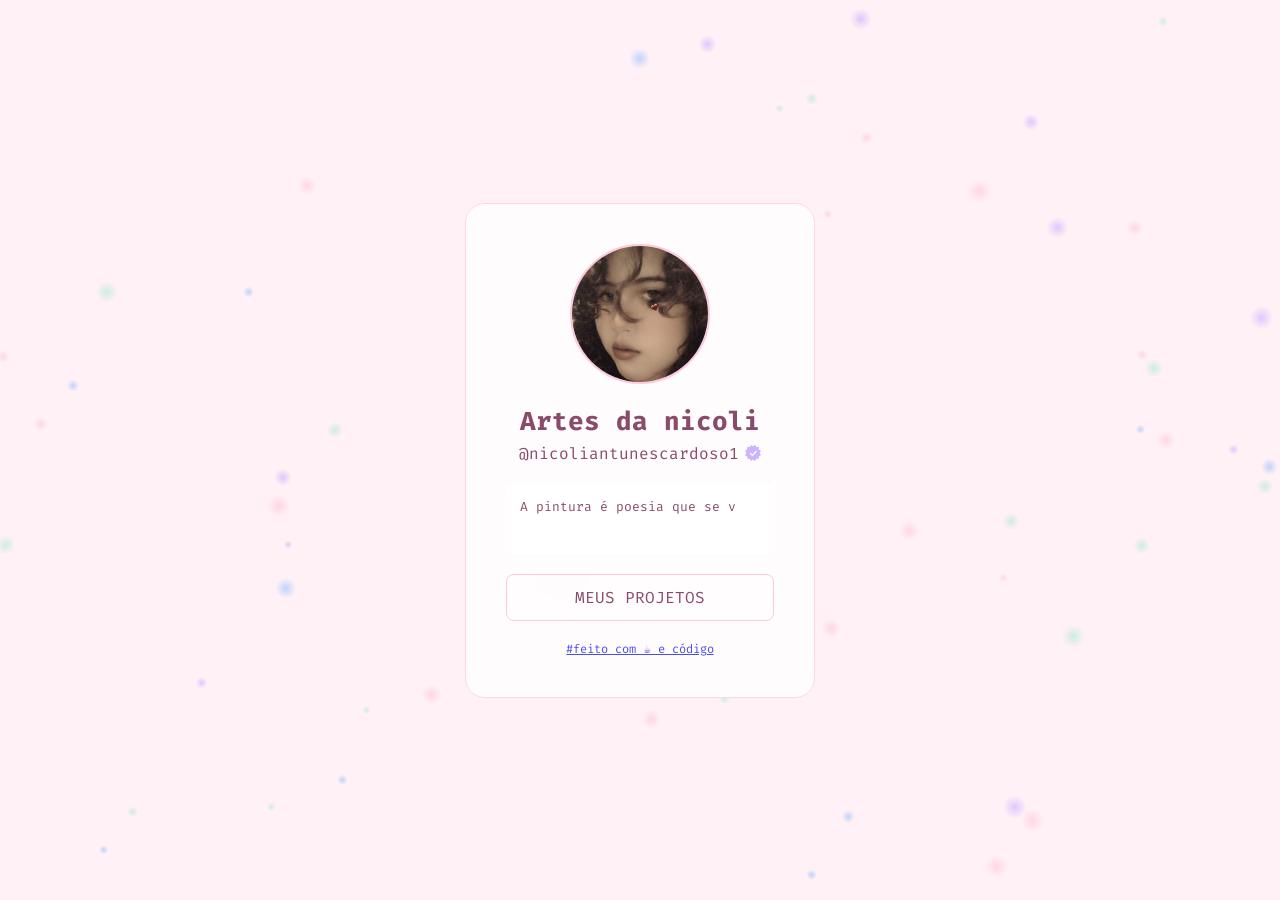
==== index.html @ e1b155fa "Link na bio nicoliarts" ====
<!DOCTYPE html>
<html lang="pt-BR">

<head>
<meta charset="UTF-8">
<meta name="viewport" content="width=device-width, initial-scale=1.0">

<title>Artes Da Nicoli</title>

<link href="https://fonts.googleapis.com/css2?family=Fira+Code&display=swap" rel="stylesheet">

<style>

*{
margin:0;
padding:0;
box-sizing:border-box;
font-family:'Fira Code', monospace;
}

body{
height:100vh;
display:flex;
justify-content:center;
align-items:center;
background:#1a1a22; /* fundo escuro suave */
overflow:hidden;
color:#f2f2f2; /* texto claro */
}

#particles{
position:fixed;
width:100%;
height:100%;
top:0;
left:0;
z-index:-1;
}

.container{
width:350px;
padding:40px;
border-radius:20px;
background:rgba(255,255,255,0.08);
backdrop-filter:blur(20px);
border:1px solid rgba(255,255,255,0.15);
text-align:center;
}

.foto img{
width:140px;
height:140px;
border-radius:50%;
object-fit:cover;
border:2px solid #cdb4ff; /* lilás pastel */
transition:0.3s;
}

.foto img:active{
transform:scale(1.08);
}

.nome{
margin-top:15px;
font-size:26px;
}

.user{
display:flex;
justify-content:center;
align-items:center;
gap:6px;
margin-top:5px;
}

.verificado{
width:16px;
height:16px;
}

.code{
margin-top:20px;
background:#ffffff10; /* leve transparente */
padding:14px;
border-radius:8px;
font-size:13px;
color:#cdb4ff; /* lilás pastel */
text-align:left;
min-height:70px;
white-space:pre-line;
}

.botoes{
margin-top:20px;
display:flex;
flex-direction:column;
gap:12px;
}

.botao{
padding:12px;
border-radius:8px;
border:1px solid #cdb4ff; /* lilás pastel */
color:#cdb4ff;
text-decoration:none;
transition:0.3s;
text-align:center;
background:#ffffff10;
}

.botao:hover{
background:#cdb4ff;
color:#1a1a22;
transform:scale(1.04);
}

footer{
margin-top:20px;
font-size:12px;
opacity:0.7;
}

@media (prefers-color-scheme: light){

body{
background:#fff1f6; /* rosa pastel suave */
color:#8a4b6b;
}

.container{
background:#ffffffcc;
border:1px solid #ffd6e7;
}

.foto img{
border:2px solid #ffc8dd;
}

.code{
background:#ffffff;
color:#8a4b6b;
}

.botao{
border:1px solid #ffc8dd;
color:#8a4b6b;
}

.botao:hover{
background:#ffc8dd;
color:white;
}

}

</style>
</head>

<body>

<canvas id="particles"></canvas>

<div class="container">

<div class="foto">
<img src="foto.jpg" alt="Foto de perfil">
</div>

<h1 class="nome">Artes da nicoli</h1>

<div class="user">

<span>@nicoliantunescardoso1</span>

<svg class="verificado" viewBox="0 0 40 40" fill="#cdb4ff">
<path d="M19.998 3.094 14.638 0l-2.972 5.15H5.432v6.354L0 14.64 3.094 20 0 25.359l5.432 3.137v5.905h5.975L14.638 40l5.36-3.094L25.358 40l3.232-5.6h6.162v-6.01L40 25.359 36.905 20 40 14.641l-5.248-3.03v-6.46h-6.419L25.358 0l-5.36 3.094Zm7.415 11.225 2.254 2.287-11.43 11.5-6.835-6.93 2.244-2.258 4.587 4.581 9.18-9.18Z"/>
</svg>

</div>

<div class="code" id="terminal"></div>

<div class="botoes">
<a class="botao" href="projetos.html">
MEUS PROJETOS
</a>
</div>

<footer>
  <a href="https://wa.me/5549999862424?text=%23feitocomcafeecpdigo.%20Ol%C3%A1%20vi%20seu%20site%20e%20adorei%20o%20resultado,%20o%20que%20pode%20fazer%20para%20mim%3F" target="_blank">
    #feito com ☕ e código
  </a>
</footer>

</div>

<script>

/* Função de texto para terminal */
function obterTexto(){
const modoClaro = window.matchMedia('(prefers-color-scheme: light)').matches;
if(modoClaro){
return `A pintura é poesia que se vê,
e a poesia é pintura que se ouve.`;
}else{
return `A maior ameaça para a maioria de nós
não é definir um objetivo alto demais e falhar,
mas definir um objetivo baixo demais
e alcançá-lo.`;
}
}

function digitar(){
const terminal = document.getElementById("terminal");
terminal.innerHTML = "";
const texto = obterTexto();
let i = 0;
function escrever(){
if(i < texto.length){
terminal.innerHTML += texto.charAt(i);
i++;
setTimeout(escrever,40);
}
}
escrever();
}

digitar();
window.matchMedia('(prefers-color-scheme: light)')
.addEventListener('change', digitar);

/* partículas estilo degradê Apple */
const canvas = document.getElementById("particles");
const ctx = canvas.getContext("2d");
canvas.width = window.innerWidth;
canvas.height = window.innerHeight;

let particles = [];
let cores = ["#cdb4ff", "#ffc8dd", "#b5ead7", "#a0c4ff"]; // lilás, rosa, verde-água, azul pastel

for(let i=0; i<70; i++){
    particles.push({
        x: Math.random() * canvas.width,
        y: Math.random() * canvas.height,
        r: Math.random() * 2 + 1,
        cor: cores[Math.floor(Math.random() * cores.length)]
    });
}

function draw(){
    ctx.clearRect(0, 0, canvas.width, canvas.height);

    particles.forEach(p => {
        let grad = ctx.createRadialGradient(p.x, p.y, 0, p.x, p.y, p.r*4);
        grad.addColorStop(0, p.cor + "aa"); // cor com leve transparência
        grad.addColorStop(1, p.cor + "00"); // transparente na borda

        ctx.beginPath();
        ctx.arc(p.x, p.y, p.r*4, 0, Math.PI*2);
        ctx.fillStyle = grad;
        ctx.fill();

        p.y += 0.3; // velocidade
        if(p.y > canvas.height) p.y = 0;
    });

    requestAnimationFrame(draw);
}

draw();

</script>

</body>
</html>
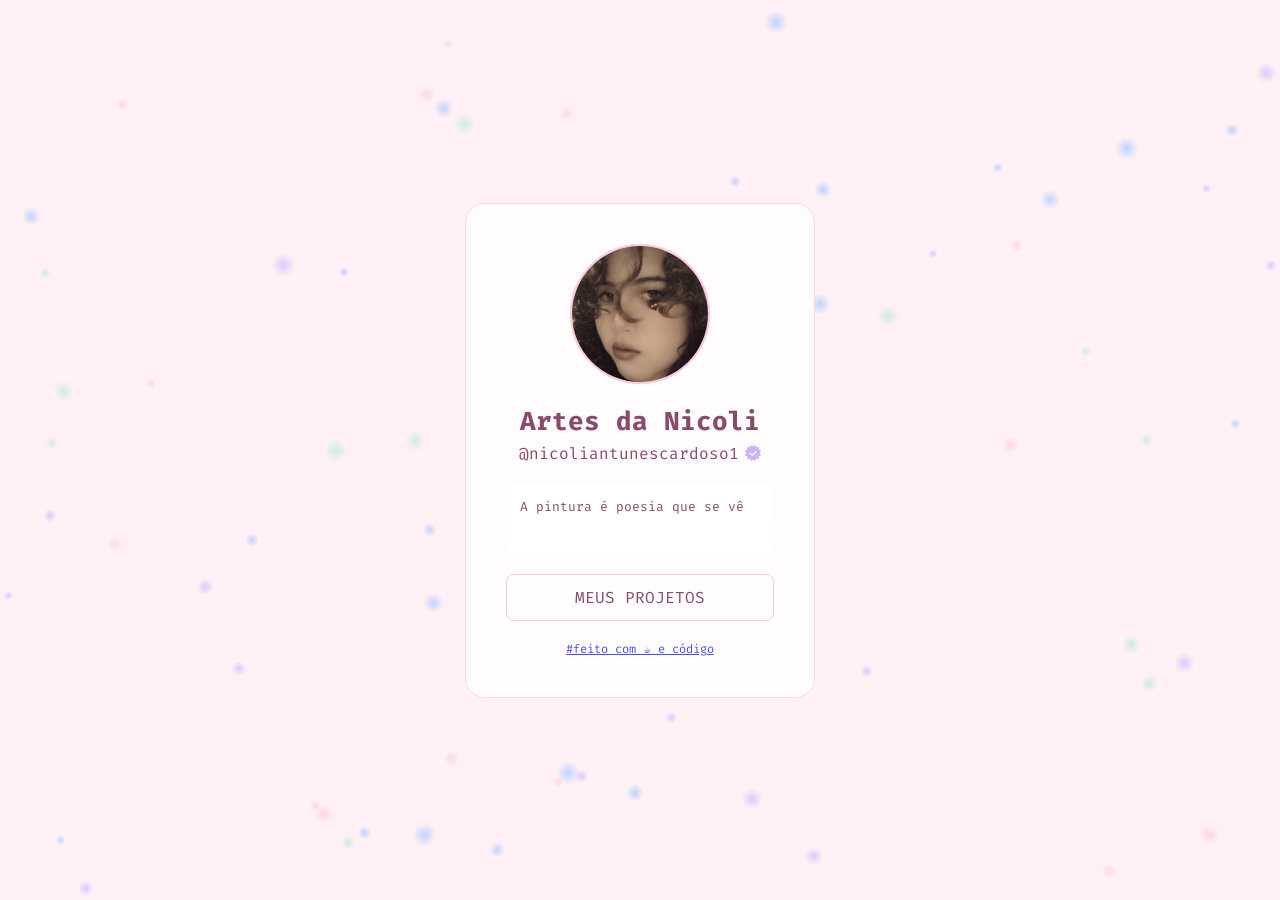
==== commit 7df96212: "Atualizar o index.html" ====
--- a/index.html
+++ b/index.html
@@ -4,155 +4,150 @@
 <head>
 <meta charset="UTF-8">
 <meta name="viewport" content="width=device-width, initial-scale=1.0">
-
 <title>Artes Da Nicoli</title>
 
 <link href="https://fonts.googleapis.com/css2?family=Fira+Code&display=swap" rel="stylesheet">
 
 <style>
-
 *{
-margin:0;
-padding:0;
-box-sizing:border-box;
-font-family:'Fira Code', monospace;
+  margin:0;
+  padding:0;
+  box-sizing:border-box;
+  font-family:'Fira Code', monospace;
 }
 
 body{
-height:100vh;
-display:flex;
-justify-content:center;
-align-items:center;
-background:#1a1a22; /* fundo escuro suave */
-overflow:hidden;
-color:#f2f2f2; /* texto claro */
+  height:100vh;
+  display:flex;
+  justify-content:center;
+  align-items:center;
+  background:#1a1a22;
+  overflow:hidden;
+  color:#f2f2f2;
 }
 
 #particles{
-position:fixed;
-width:100%;
-height:100%;
-top:0;
-left:0;
-z-index:-1;
+  position:fixed;
+  width:100%;
+  height:100%;
+  top:0;
+  left:0;
+  z-index:-1;
 }
 
 .container{
-width:350px;
-padding:40px;
-border-radius:20px;
-background:rgba(255,255,255,0.08);
-backdrop-filter:blur(20px);
-border:1px solid rgba(255,255,255,0.15);
-text-align:center;
+  width:350px;
+  padding:40px;
+  border-radius:20px;
+  background:rgba(255,255,255,0.08);
+  backdrop-filter:blur(20px);
+  border:1px solid rgba(255,255,255,0.15);
+  text-align:center;
 }
 
 .foto img{
-width:140px;
-height:140px;
-border-radius:50%;
-object-fit:cover;
-border:2px solid #cdb4ff; /* lilás pastel */
-transition:0.3s;
+  width:140px;
+  height:140px;
+  border-radius:50%;
+  object-fit:cover;
+  border:2px solid #cdb4ff;
+  transition:0.3s;
 }
 
 .foto img:active{
-transform:scale(1.08);
+  transform:scale(1.08);
 }
 
 .nome{
-margin-top:15px;
-font-size:26px;
+  margin-top:15px;
+  font-size:26px;
 }
 
 .user{
-display:flex;
-justify-content:center;
-align-items:center;
-gap:6px;
-margin-top:5px;
+  display:flex;
+  justify-content:center;
+  align-items:center;
+  gap:6px;
+  margin-top:5px;
 }
 
 .verificado{
-width:16px;
-height:16px;
+  width:16px;
+  height:16px;
 }
 
 .code{
-margin-top:20px;
-background:#ffffff10; /* leve transparente */
-padding:14px;
-border-radius:8px;
-font-size:13px;
-color:#cdb4ff; /* lilás pastel */
-text-align:left;
-min-height:70px;
-white-space:pre-line;
+  margin-top:20px;
+  background:#ffffff10;
+  padding:14px;
+  border-radius:8px;
+  font-size:13px;
+  color:#cdb4ff;
+  text-align:left;
+  min-height:70px;
+  white-space:pre-line;
 }
 
 .botoes{
-margin-top:20px;
-display:flex;
-flex-direction:column;
-gap:12px;
+  margin-top:20px;
+  display:flex;
+  flex-direction:column;
+  gap:12px;
 }
 
 .botao{
-padding:12px;
-border-radius:8px;
-border:1px solid #cdb4ff; /* lilás pastel */
-color:#cdb4ff;
-text-decoration:none;
-transition:0.3s;
-text-align:center;
-background:#ffffff10;
+  padding:12px;
+  border-radius:8px;
+  border:1px solid #cdb4ff;
+  color:#cdb4ff;
+  text-decoration:none;
+  transition:0.3s;
+  text-align:center;
+  background:#ffffff10;
 }
 
 .botao:hover{
-background:#cdb4ff;
-color:#1a1a22;
-transform:scale(1.04);
+  background:#cdb4ff;
+  color:#1a1a22;
+  transform:scale(1.04);
 }
 
 footer{
-margin-top:20px;
-font-size:12px;
-opacity:0.7;
+  margin-top:20px;
+  font-size:12px;
+  opacity:0.7;
 }
 
 @media (prefers-color-scheme: light){
-
 body{
-background:#fff1f6; /* rosa pastel suave */
-color:#8a4b6b;
+  background:#fff1f6;
+  color:#8a4b6b;
 }
 
 .container{
-background:#ffffffcc;
-border:1px solid #ffd6e7;
+  background:#ffffffcc;
+  border:1px solid #ffd6e7;
 }
 
 .foto img{
-border:2px solid #ffc8dd;
+  border:2px solid #ffc8dd;
 }
 
 .code{
-background:#ffffff;
-color:#8a4b6b;
+  background:#ffffff;
+  color:#8a4b6b;
 }
 
 .botao{
-border:1px solid #ffc8dd;
-color:#8a4b6b;
+  border:1px solid #ffc8dd;
+  color:#8a4b6b;
 }
 
 .botao:hover{
-background:#ffc8dd;
-color:white;
-}
-
-}
-
+  background:#ffc8dd;
+  color:white;
+}
+}
 </style>
 </head>
 
@@ -166,22 +161,20 @@
 <img src="foto.jpg" alt="Foto de perfil">
 </div>
 
-<h1 class="nome">Artes da nicoli</h1>
+<h1 class="nome">Artes da Nicoli</h1>
 
 <div class="user">
-
 <span>@nicoliantunescardoso1</span>
-
 <svg class="verificado" viewBox="0 0 40 40" fill="#cdb4ff">
 <path d="M19.998 3.094 14.638 0l-2.972 5.15H5.432v6.354L0 14.64 3.094 20 0 25.359l5.432 3.137v5.905h5.975L14.638 40l5.36-3.094L25.358 40l3.232-5.6h6.162v-6.01L40 25.359 36.905 20 40 14.641l-5.248-3.03v-6.46h-6.419L25.358 0l-5.36 3.094Zm7.415 11.225 2.254 2.287-11.43 11.5-6.835-6.93 2.244-2.258 4.587 4.581 9.18-9.18Z"/>
 </svg>
-
 </div>
 
 <div class="code" id="terminal"></div>
 
 <div class="botoes">
-<a class="botao" href="projetos.html">
+<!-- CORREÇÃO DO LINK -->
+<a class="botao" href="./projetos.html">
 MEUS PROJETOS
 </a>
 </div>
@@ -195,48 +188,47 @@
 </div>
 
 <script>
-
 /* Função de texto para terminal */
 function obterTexto(){
-const modoClaro = window.matchMedia('(prefers-color-scheme: light)').matches;
-if(modoClaro){
-return `A pintura é poesia que se vê,
+  const modoClaro = window.matchMedia('(prefers-color-scheme: light)').matches;
+  if(modoClaro){
+    return `A pintura é poesia que se vê,
 e a poesia é pintura que se ouve.`;
-}else{
-return `A maior ameaça para a maioria de nós
+  }else{
+    return `A maior ameaça para a maioria de nós
 não é definir um objetivo alto demais e falhar,
 mas definir um objetivo baixo demais
 e alcançá-lo.`;
-}
+  }
 }
 
 function digitar(){
-const terminal = document.getElementById("terminal");
-terminal.innerHTML = "";
-const texto = obterTexto();
-let i = 0;
-function escrever(){
-if(i < texto.length){
-terminal.innerHTML += texto.charAt(i);
-i++;
-setTimeout(escrever,40);
-}
-}
-escrever();
+  const terminal = document.getElementById("terminal");
+  terminal.innerHTML = "";
+  const texto = obterTexto();
+  let i = 0;
+  function escrever(){
+    if(i < texto.length){
+      terminal.innerHTML += texto.charAt(i);
+      i++;
+      setTimeout(escrever,40);
+    }
+  }
+  escrever();
 }
 
 digitar();
 window.matchMedia('(prefers-color-scheme: light)')
 .addEventListener('change', digitar);
 
-/* partículas estilo degradê Apple */
+/* partículas estilo degradê */
 const canvas = document.getElementById("particles");
 const ctx = canvas.getContext("2d");
 canvas.width = window.innerWidth;
 canvas.height = window.innerHeight;
 
 let particles = [];
-let cores = ["#cdb4ff", "#ffc8dd", "#b5ead7", "#a0c4ff"]; // lilás, rosa, verde-água, azul pastel
+let cores = ["#cdb4ff", "#ffc8dd", "#b5ead7", "#a0c4ff"];
 
 for(let i=0; i<70; i++){
     particles.push({
@@ -252,15 +244,15 @@
 
     particles.forEach(p => {
         let grad = ctx.createRadialGradient(p.x, p.y, 0, p.x, p.y, p.r*4);
-        grad.addColorStop(0, p.cor + "aa"); // cor com leve transparência
-        grad.addColorStop(1, p.cor + "00"); // transparente na borda
+        grad.addColorStop(0, p.cor + "aa");
+        grad.addColorStop(1, p.cor + "00");
 
         ctx.beginPath();
         ctx.arc(p.x, p.y, p.r*4, 0, Math.PI*2);
         ctx.fillStyle = grad;
         ctx.fill();
 
-        p.y += 0.3; // velocidade
+        p.y += 0.3;
         if(p.y > canvas.height) p.y = 0;
     });
 
@@ -268,7 +260,6 @@
 }
 
 draw();
-
 </script>
 
 </body>
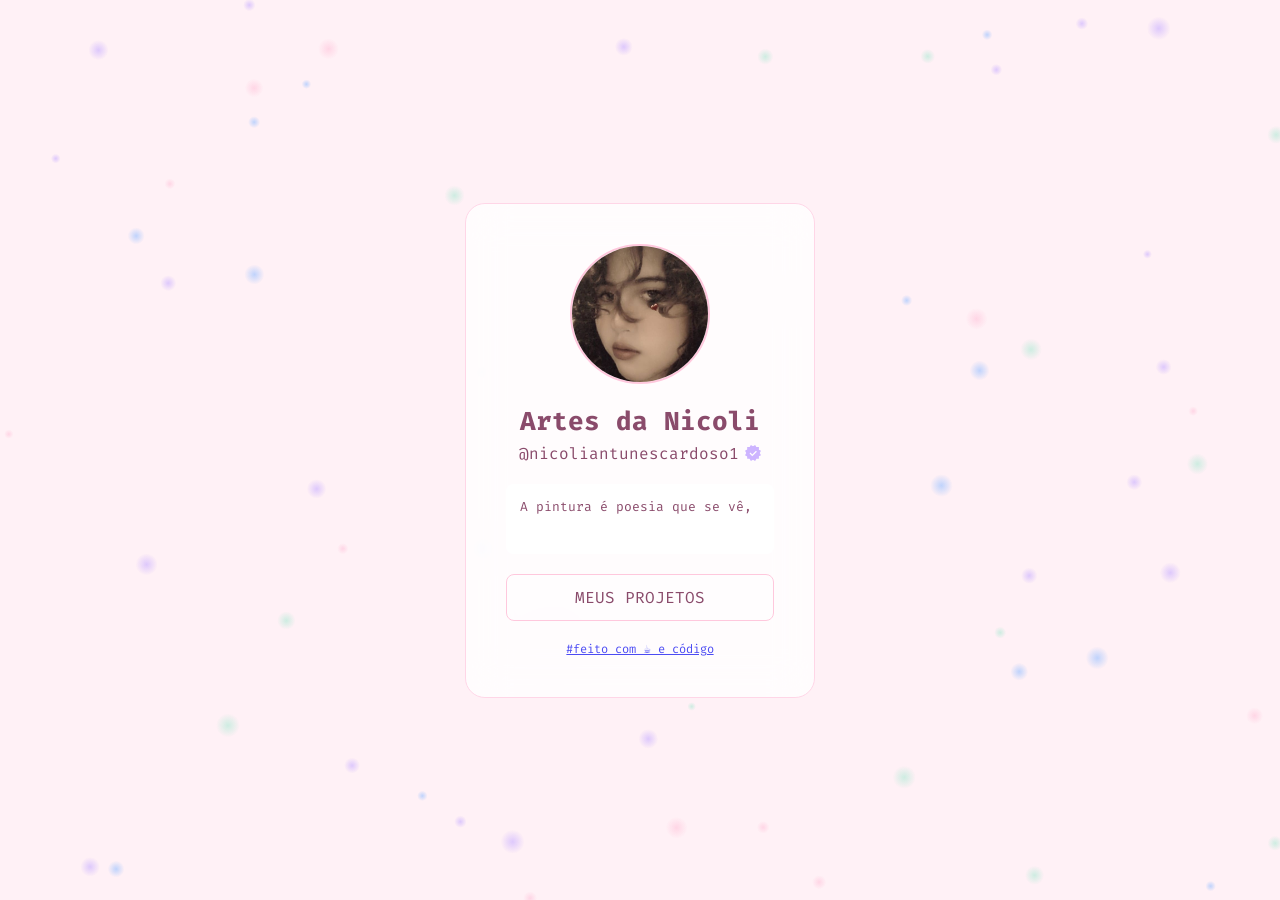
==== commit a8877fe0: "Atualizar o index.html" ====
--- a/index.html
+++ b/index.html
@@ -174,7 +174,7 @@
 
 <div class="botoes">
 <!-- CORREÇÃO DO LINK -->
-<a class="botao" href="./projetos.html">
+<a class="botao" href="./Projetos.html">
 MEUS PROJETOS
 </a>
 </div>
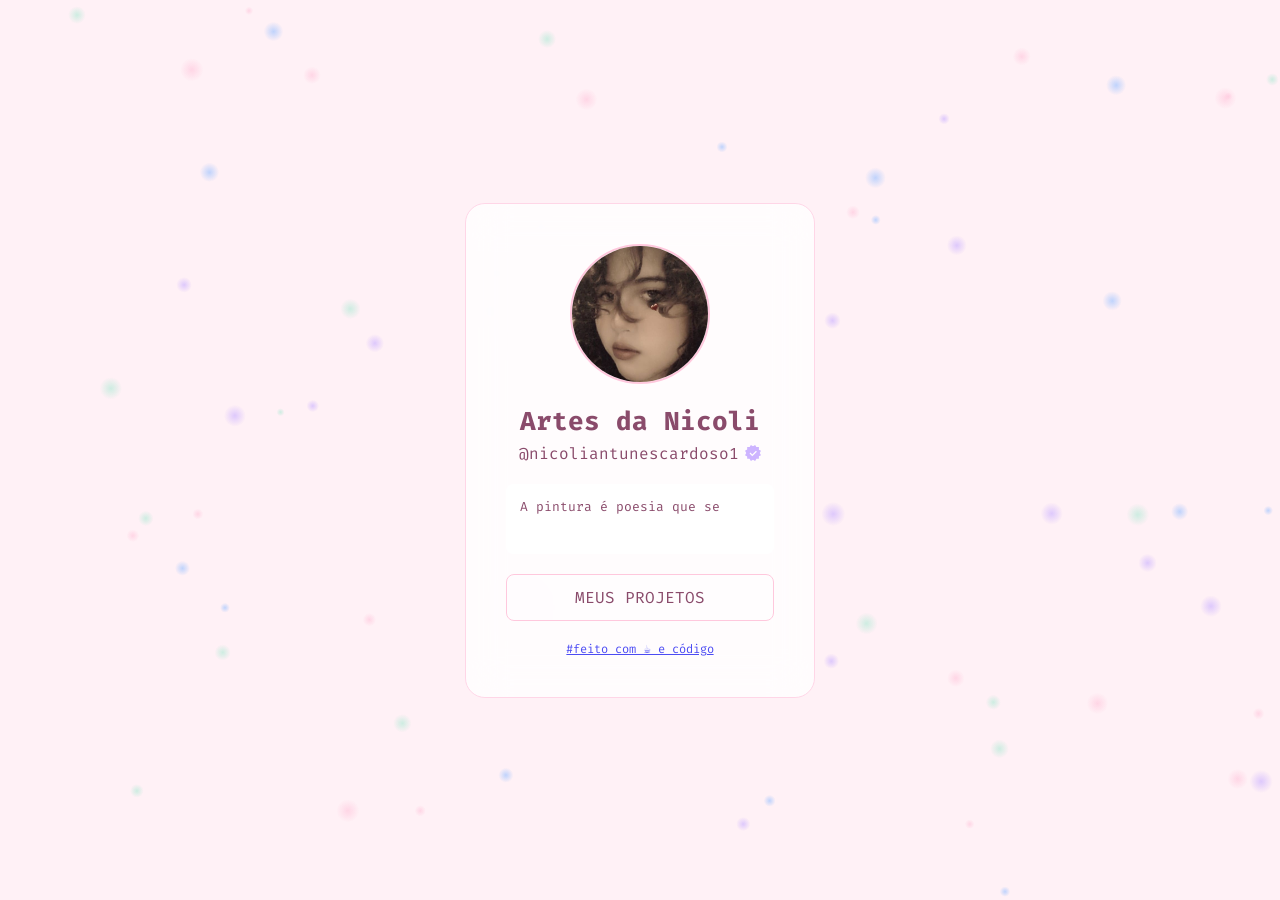
==== commit 2c998367: "Atualizar o index.html" ====
--- a/index.html
+++ b/index.html
@@ -174,7 +174,7 @@
 
 <div class="botoes">
 <!-- CORREÇÃO DO LINK -->
-<a class="botao" href="./Projetos.html">
+<a class="botao" href="Projetos.html">
 MEUS PROJETOS
 </a>
 </div>
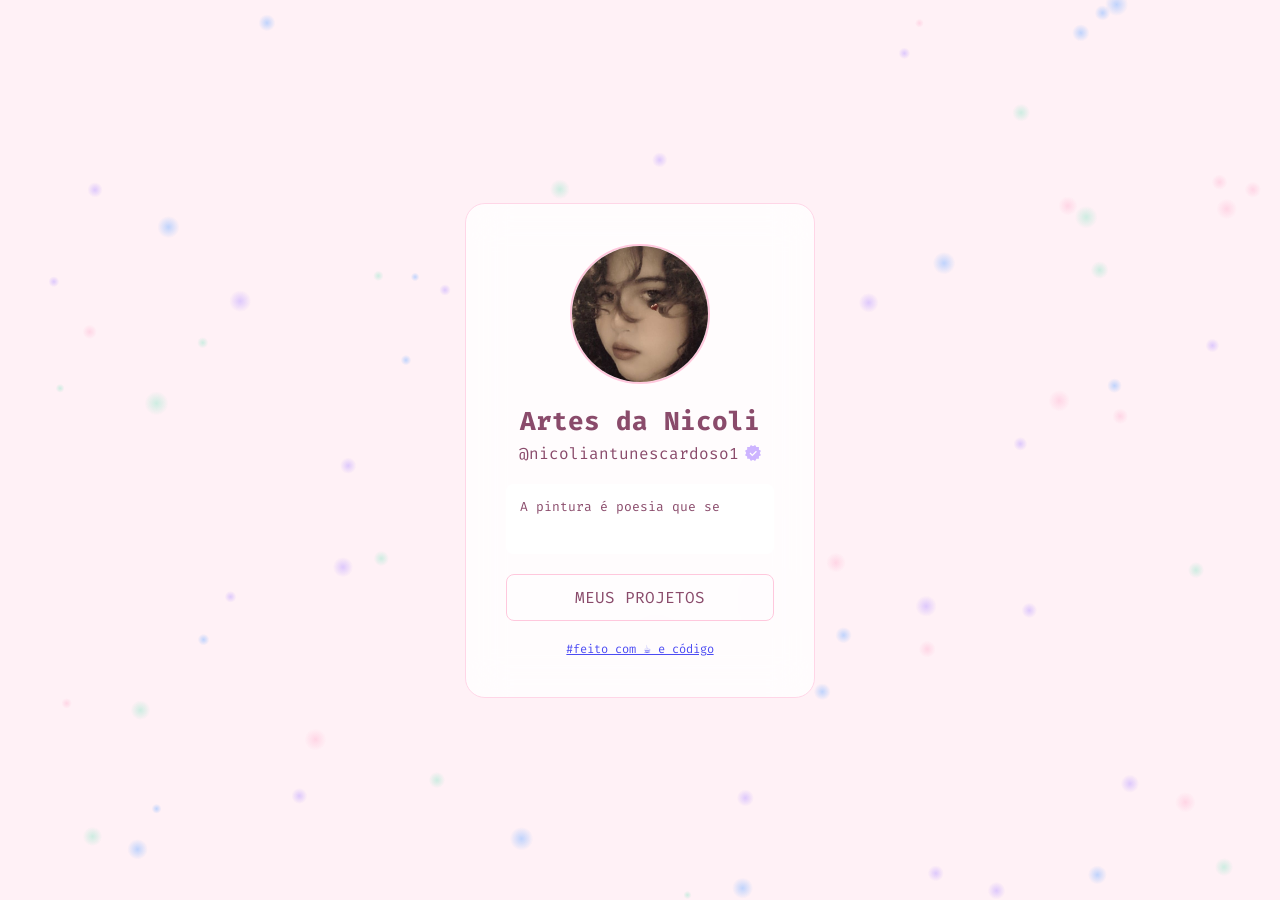
==== commit 8bacab46: "Atualizar o index.html" ====
--- a/index.html
+++ b/index.html
@@ -174,7 +174,7 @@
 
 <div class="botoes">
 <!-- CORREÇÃO DO LINK -->
-<a class="botao" href="Projetos.html">
+<a class="botao" href="./projetos.html">
 MEUS PROJETOS
 </a>
 </div>
